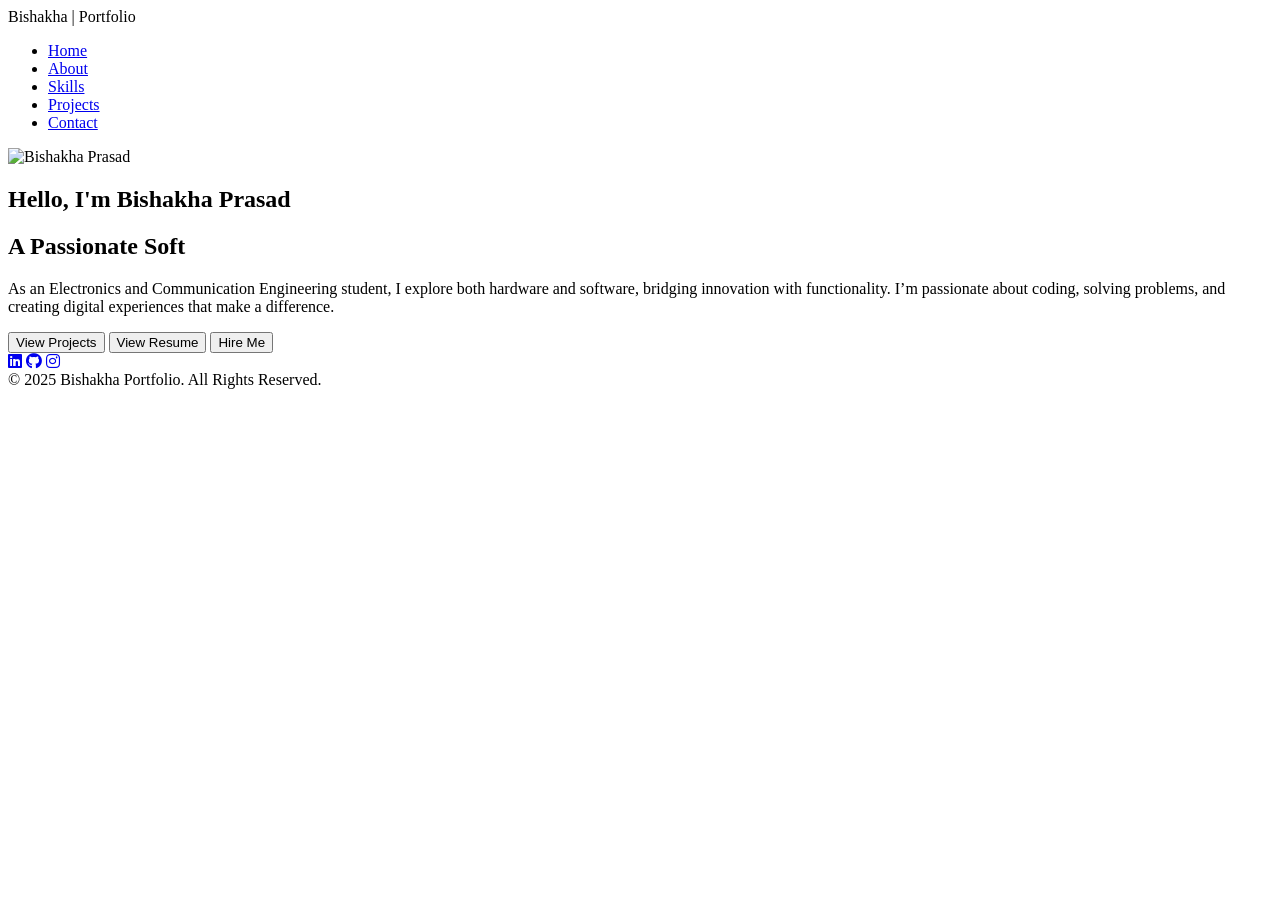
==== index.html @ d1c51b1b "Update index.html" ====
<!DOCTYPE html>
<html lang="en">

<head>
    <meta charset="UTF-8">
    <meta name="viewport" content="width=device-width, initial-scale=1.0">
    <title>Bishakha Portfolio</title>

    <!-- Font Awesome -->
    <link rel="stylesheet" href="https://cdnjs.cloudflare.com/ajax/libs/font-awesome/6.5.0/css/all.min.css">
    <!-- Google Fonts -->
    <link href="https://fonts.googleapis.com/css2?family=Poppins:wght@400;600;700&display=swap" rel="stylesheet">

    <link rel="stylesheet" href="Pstyle.css">
</head>

<body>
    <!-- ===== Navbar ===== -->
    <header class="navbar">
        <div class="logo">Bishakha | Portfolio</div>
        <ul class="navlist">
            <li><a href="index1.html" class="active">Home</a></li>
            <li><a href="about.html">About</a></li>
            <li><a href="skills.html">Skills</a></li>
            <li><a href="projects.html">Projects</a></li>
            <li><a href="contact.html">Contact</a></li>
        </ul>
    </header>

    <!-- ===== Home Section ===== -->
    <section id="home" class="home-section">
        <div class="home-content">
            <!-- Your photo -->
            <div class="home-image">
                <img src="my_pic2.jpg" alt="Bishakha Prasad">
            </div>

            <h1 class="home-name">Hello, I'm <span class="home2">Bishakha Prasad</span></h1>
            <h2 class="home-role">A Passionate <span class="typing"></span></h2>

            <p class="home-detail">
                As an Electronics and Communication Engineering student, I explore both hardware and software,
                bridging innovation with functionality. I’m passionate about coding, solving problems, and creating
                digital experiences that make a difference.
            </p>

            <div class="btn-container">
                <button class="btn-secondary" onclick="location.href='projects.html'">View Projects</button>
                <button class="btn-secondary" onclick="location.href='projects.html'">View Resume</button>
                <button class="btn-primary" onclick="location.href='contact.html'">Hire Me</button>
                
            </div>

            <div class="social-icons">
                <a href="https://www.linkedin.com/in/bishakha-prasad-864885325?utm_source=share&utm_campaign=share_via&utm_content=profile&utm_medium=android_app" target="_blank"><i
                        class="fa-brands fa-linkedin"></i></a>
                <a href="https://github.com/Bishakha2502" target="_blank"><i class="fa-brands fa-github"></i></a>
                <a href="https://www.instagram.com/_.bishakha.___?igsh=dGhjbWV0NnV6NW83" target="_blank"><i
                        class="fa-brands fa-instagram"></i></a>
            </div>
        </div>
    </section>

    <footer>© 2025 Bishakha Portfolio. All Rights Reserved.</footer>

    <!-- ===== Typing Animation Script ===== -->
    <script>
        document.addEventListener('DOMContentLoaded', function () {
            const typingSpan = document.querySelector('.typing');
            if (!typingSpan) return;

            const textArray = ["Software Developer", "Problem Solver", "Creative Coder"];
            let typingIndex = 0;
            let charIndex = 0;
            const typingSpeed = 120;
            const erasingSpeed = 80;
            const delayBetween = 1500;

            function type() {
                const current = textArray[typingIndex];
                if (charIndex < current.length) {
                    typingSpan.textContent += current.charAt(charIndex++);
                    setTimeout(type, typingSpeed);
                } else {
                    setTimeout(erase, delayBetween);
                }
            }

            function erase() {
                if (charIndex > 0) {
                    typingSpan.textContent = typingSpan.textContent.slice(0, -1);
                    charIndex--;
                    setTimeout(erase, erasingSpeed);
                } else {
                    typingIndex = (typingIndex + 1) % textArray.length;
                    setTimeout(type, typingSpeed);
                }
            }

            setTimeout(type, 700);
        });
    </script>
</body>

</html>
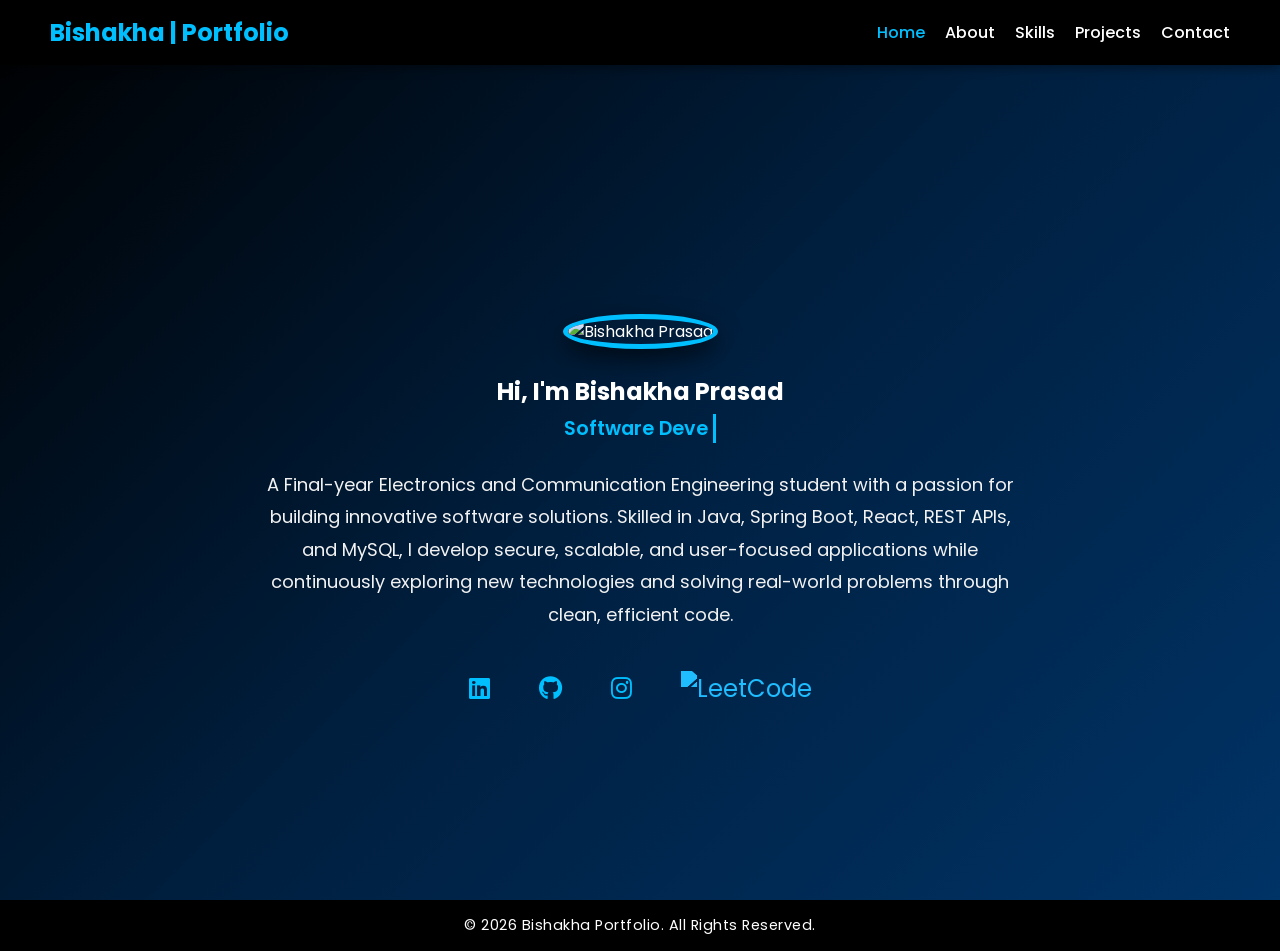
==== commit 7852fe1e: "Update index.html" ====
--- a/index.html
+++ b/index.html
@@ -4,20 +4,17 @@
 <head>
     <meta charset="UTF-8">
     <meta name="viewport" content="width=device-width, initial-scale=1.0">
-    <title>Bishakha Portfolio</title>
-
-    <!-- Font Awesome -->
+    <title>Bishakha | Portfolio</title>
+    
     <link rel="stylesheet" href="https://cdnjs.cloudflare.com/ajax/libs/font-awesome/6.5.0/css/all.min.css">
-    <!-- Google Fonts -->
-    <link href="https://fonts.googleapis.com/css2?family=Poppins:wght@400;600;700&display=swap" rel="stylesheet">
-
+    <link href="https://fonts.googleapis.com/css2?family=Poppins:wght@300;400;500;600;700&display=swap" rel="stylesheet">
     <link rel="stylesheet" href="Pstyle.css">
 </head>
-
 <body>
-    <!-- ===== Navbar ===== -->
     <header class="navbar">
-        <div class="logo">Bishakha | Portfolio</div>
+        <div class="logo">
+            Bishakha | Portfolio
+        </div>
         <ul class="navlist">
             <li><a href="index1.html" class="active">Home</a></li>
             <li><a href="about.html">About</a></li>
@@ -27,79 +24,67 @@
         </ul>
     </header>
 
-    <!-- ===== Home Section ===== -->
     <section id="home" class="home-section">
         <div class="home-content">
-            <!-- Your photo -->
             <div class="home-image">
                 <img src="my_pic2.jpg" alt="Bishakha Prasad">
             </div>
-
-            <h1 class="home-name">Hello, I'm <span class="home2">Bishakha Prasad</span></h1>
-            <h2 class="home-role">A Passionate <span class="typing"></span></h2>
-
+            <h1 class="home-name">
+                Hi, I'm
+                <span class="home2">Bishakha Prasad</span>
+            </h1>
+            <h2 class="home-role">               
+                <span class="typing"></span>
+            </h2>
             <p class="home-detail">
-                As an Electronics and Communication Engineering student, I explore both hardware and software,
-                bridging innovation with functionality. I’m passionate about coding, solving problems, and creating
-                digital experiences that make a difference.
+               A Final-year Electronics and Communication Engineering student with a passion for building innovative software solutions. Skilled in Java, Spring Boot, React, REST APIs, and MySQL, I develop secure, scalable, and user-focused applications while continuously exploring new technologies and solving real-world problems through clean, efficient code.
             </p>
-
-            <div class="btn-container">
-                <button class="btn-secondary" onclick="location.href='projects.html'">View Projects</button>
-                <button class="btn-secondary" onclick="location.href='projects.html'">View Resume</button>
-                <button class="btn-primary" onclick="location.href='contact.html'">Hire Me</button>
-                
-            </div>
-
             <div class="social-icons">
-                <a href="https://www.linkedin.com/in/bishakha-prasad-864885325?utm_source=share&utm_campaign=share_via&utm_content=profile&utm_medium=android_app" target="_blank"><i
-                        class="fa-brands fa-linkedin"></i></a>
-                <a href="https://github.com/Bishakha2502" target="_blank"><i class="fa-brands fa-github"></i></a>
-                <a href="https://www.instagram.com/_.bishakha.___?igsh=dGhjbWV0NnV6NW83" target="_blank"><i
-                        class="fa-brands fa-instagram"></i></a>
+                <a href="https://www.linkedin.com/in/bishakha-prasad-864885325?utm_source=share&utm_campaign=share_via&utm_content=profile&utm_medium=android_app"target="_blank"><i class="fa-brands fa-linkedin"></i></a>
+                <a href="https://github.com/Bishakha2502"target="_blank"><i class="fa-brands fa-github"></i></a>
+                <a href="https://www.instagram.com/_.bishakha.___?igsh=dGhjbWV0NnV6NW83"target="_blank"><i class="fa-brands fa-instagram"></i></a>
+                <a href="https://leetcode.com/u/Bishakha_Prasad/" target="_blank">
+                <img src="https://cdn.simpleicons.org/leetcode" alt="LeetCode" class="leetcode-icon"></a>
             </div>
         </div>
     </section>
+    <footer> © 2026 Bishakha Portfolio. All Rights Reserved.</footer>
+    <script>
+        document.addEventListener("DOMContentLoaded", () => {
+            const typingElement = document.querySelector(".typing");
+            const words = [
+                "Software Developer",
+                "Problem Solver",
+                "Tech Enthusiast"
+            ];
 
-    <footer>© 2025 Bishakha Portfolio. All Rights Reserved.</footer>
-
-    <!-- ===== Typing Animation Script ===== -->
-    <script>
-        document.addEventListener('DOMContentLoaded', function () {
-            const typingSpan = document.querySelector('.typing');
-            if (!typingSpan) return;
-
-            const textArray = ["Software Developer", "Problem Solver", "Creative Coder"];
-            let typingIndex = 0;
+            let wordIndex = 0;
             let charIndex = 0;
-            const typingSpeed = 120;
-            const erasingSpeed = 80;
-            const delayBetween = 1500;
-
-            function type() {
-                const current = textArray[typingIndex];
-                if (charIndex < current.length) {
-                    typingSpan.textContent += current.charAt(charIndex++);
-                    setTimeout(type, typingSpeed);
+            let isDeleting = false;
+            function typeEffect() {
+                const currentWord = words[wordIndex];
+                if (!isDeleting) {
+                    typingElement.textContent =
+                        currentWord.substring(0, charIndex + 1);
+                    charIndex++;
+                    if (charIndex === currentWord.length) {
+                        isDeleting = true;
+                        setTimeout(typeEffect, 1500);
+                        return;
+                    }
                 } else {
-                    setTimeout(erase, delayBetween);
+                    typingElement.textContent =
+                        currentWord.substring(0, charIndex - 1);
+                    charIndex--;
+                    if (charIndex === 0) {
+                        isDeleting = false;
+                        wordIndex = (wordIndex + 1) % words.length;
+                    }
                 }
+                setTimeout(typeEffect, isDeleting ? 60 : 120);
             }
-
-            function erase() {
-                if (charIndex > 0) {
-                    typingSpan.textContent = typingSpan.textContent.slice(0, -1);
-                    charIndex--;
-                    setTimeout(erase, erasingSpeed);
-                } else {
-                    typingIndex = (typingIndex + 1) % textArray.length;
-                    setTimeout(type, typingSpeed);
-                }
-            }
-
-            setTimeout(type, 700);
+            typeEffect();
         });
     </script>
 </body>
-
 </html>
--- a/Pstyle.css
+++ b/Pstyle.css
@@ -0,0 +1,615 @@
+/* ===== Reset ===== */
+* {
+  margin: 0;
+  padding: 0;
+  box-sizing: border-box;
+  font-family: 'Poppins', sans-serif;
+}
+
+body {
+  background-color: #000;
+  /* Black background for main tone */
+  color: #fff;
+  scroll-behavior: smooth;
+}
+
+/* ===== Navbar ===== */
+.navbar {
+  width: 100%;
+  background: #0a0a0a;
+  color: #fff;
+  display: flex;
+  justify-content: space-between;
+  align-items: center;
+  padding: 20px 10%;
+  position: fixed;
+  top: 0;
+  z-index: 1000;
+  box-shadow: 0 3px 10px rgba(0, 0, 0, 0.4);
+}
+
+.logo {
+  font-size: 22px;
+  font-weight: 700;
+  color: #00bfff;
+}
+
+.navlist {
+  list-style: none;
+  display: flex;
+  gap: 30px;
+}
+
+.navlist a {
+  text-decoration: none;
+  color: #e6e6e6;
+  font-weight: 500;
+  transition: 0.3s;
+}
+
+.navlist a:hover,
+.navlist .active {
+  color: #00bfff;
+}
+
+/* ===== Home Section ===== */
+.home-section {
+  background: linear-gradient(135deg, #000, #001f3f, #003366);
+  min-height: 100vh;
+  display: flex;
+  justify-content: center;
+  align-items: center;
+  flex-direction: column;
+  text-align: center;
+  padding-top: 120px;
+}
+
+.home-image img {
+  width: 230px;
+  height: 230px;
+  border-radius: 50%;
+  border: 5px solid #00bfff;
+  object-fit: cover;
+  box-shadow: 0 10px 25px rgba(0, 0, 0, 0.6);
+  margin-bottom: 25px;
+}
+
+.home-name h1{
+  font-family: var(--font-heading);
+  font-size: 48px;
+  margin-bottom: 15px;
+}
+
+.home2 {
+  color: var(--light-blue);
+}
+
+.home-role {
+  font-size: 24px;
+  color: #e6e6e6;
+  margin-bottom: 25px;
+}
+
+/* ===== Typing Effect ===== */
+.typing {
+  display: inline-block;
+  vertical-align: middle;
+  color: #00bfff;
+  font-weight: 600;
+  font-size: 1.2rem;
+  border-right: 3px solid #00bfff;
+  padding-right: 5px;
+  white-space: nowrap;
+  overflow: hidden;
+  animation: blink .8s steps(1) infinite;
+}
+
+@keyframes blink {
+
+  0%,
+  49% {
+    border-color: #00bfff;
+  }
+
+  50%,
+  100% {
+    border-color: transparent;
+  }
+}
+
+.home-detail {
+  max-width: 750px;
+  font-size: 18px;
+  line-height: 1.8;
+  color: #f2f2f2;
+  margin-bottom: 40px;
+}
+
+/* ===== Buttons ===== */
+.btn-container {
+  display: flex;
+  gap: 20px;
+  justify-content: center;
+  margin-bottom: 30px;
+}
+
+.btn-primary,
+.btn-secondary {
+  padding: 12px 30px;
+  border-radius: 30px;
+  font-size: 16px;
+  cursor: pointer;
+  transition: 0.3s ease;
+  border: none;
+  font-weight: 600;
+}
+
+.btn-primary {
+  background-color: #00bfff;
+  color: #fff;
+}
+
+.btn-secondary {
+  background-color: transparent;
+  color: #00bfff;
+  border: 2px solid #00bfff;
+}
+
+.btn-primary:hover {
+  background-color: #009ad8;
+}
+
+.btn-secondary:hover {
+  background-color: #00bfff;
+  color: #fff;
+}
+
+/* ===== Social Icons ===== */
+.social-icons {
+  margin-top: 15px;
+}
+
+.social-icons a {
+  text-decoration: none;
+  margin: 0 12px;
+}
+
+.social-icons i {
+  font-size: 24px;
+  color: #00bfff;
+  transition: transform 0.3s, color 0.3s;
+}
+
+.social-icons i:hover {
+  transform: scale(1.2);
+  color: #ffffff;
+}
+
+.leetcode-icon {
+    width: 28px;
+    height: 28px;
+    transition: transform 0.3s, color 0.3s;
+
+    /* #00bfff (Deep Sky Blue) */
+    filter: brightness(0) saturate(100%) invert(58%) sepia(96%) saturate(1638%) hue-rotate(166deg) brightness(101%) contrast(101%);
+}
+
+.leetcode-icon:hover {
+    /* White */
+    filter: brightness(0) invert(1);
+    transform: scale(1.2);
+}
+
+footer {
+  background-color: var(--black);
+  color: var(--white);
+  text-align: center;
+  padding: 15px;
+  font-size: 14px;
+  letter-spacing: 0.5px;
+}
+
+/* ===== About Section ===== */
+.about-section {
+  background: linear-gradient(135deg, #000, #001f3f);
+  padding: 100px 10%;
+  color: #fff;
+  text-align: center;
+}
+
+.about-container {
+  display: flex;
+  flex-wrap: wrap;
+  justify-content: center;
+  align-items: center;
+  gap: 50px;
+  margin-top: 50px;
+}
+
+.about-image img {
+  width: 250px;
+  height: 250px;
+  border-radius: 50%;
+  border: 5px solid #00bfff;
+  object-fit: cover;
+  box-shadow: 0 10px 25px rgba(0, 0, 0, 0.6);
+}
+
+.about-content {
+  max-width: 600px;
+  text-align: left;
+}
+
+.about-content p {
+  font-size: 16px;
+  line-height: 1.8;
+  margin-bottom: 20px;
+  color: #e6e6e6;
+}
+
+/* Contact Button */
+.contact-btn {
+    display: inline-block;
+    margin-top: 20px;
+    padding: 14px 32px;
+    background: #00bfff;
+    color: #ffffff;
+    text-decoration: none;
+    font-size: 17px;
+    font-weight: 600;
+    border: 2px solid #00bfff;
+    border-radius: 30px;
+    transition: all 0.3s ease;
+    box-shadow: 0 8px 20px rgba(37, 99, 235, 0.25);
+}
+
+.contact-btn:hover {
+    background: #ffffff;
+    color: #00bfff;
+    border-color: #00bfff;
+    transform: translateY(-3px);
+    box-shadow: 0 12px 24px rgba(37, 99, 235, 0.35);
+}
+
+.contact-btn:active {
+    transform: scale(0.98);
+}
+
+/* ===== Skills Section ===== */
+.skills-section {
+  background: linear-gradient(135deg, #000, #001f3f);
+  padding: 100px 10%;
+  text-align: center;
+}
+
+.skills-container {
+  display: flex;
+  flex-wrap: wrap;
+  justify-content: center;
+  gap: 30px;
+}
+
+.skill-card {
+  background: rgba(255, 255, 255, 0.05);
+  border: 2px solid #00bfff;
+  border-radius: 20px;
+  width: 200px;
+  padding: 30px 20px;
+  text-align: center;
+  transition: 0.3s ease;
+  box-shadow: 0 5px 15px rgba(0, 191, 255, 0.2);
+}
+
+.skill-card i {
+  font-size: 40px;
+  color: #00bfff;
+  margin-bottom: 15px;
+}
+
+.skill-card h3 {
+  font-size: 20px;
+  color: #fff;
+  margin-bottom: 8px;
+}
+
+.skill-card p {
+  font-size: 14px;
+  color: #e6e6e6;
+  line-height: 1.5;
+}
+
+.skill-card:hover {
+  transform: translateY(-10px);
+  background: #003366;
+  border-color: #009ad8;
+}
+
+/*resume */
+.skills-btn {
+    text-align: center;
+    margin-top: 40px;
+}
+
+.contact-btn {
+    display: inline-block;
+    padding: 14px 32px;
+    background: #00bfff;
+    color: white;
+    text-decoration: none;
+    border: 2px solid #00bfff;
+    border-radius: 30px;
+    font-size: 17px;
+    font-weight: 600;
+    transition: 0.3s ease;
+}
+
+.contact-btn:hover {
+    background: white;
+    color: #00bfff;
+}
+
+
+/* Section Titles */
+.section-title {
+  font-size: 36px;
+  color: #00bfff;
+  text-align: center;
+  margin-bottom: 10px;
+}
+
+.section-subtitle {
+  text-align: center;
+  color: #e6e6e6;
+  font-size: 18px;
+  margin-bottom: 50px;
+}
+
+/* ===== Projects Section ===== */
+.projects-section {
+  background: linear-gradient(135deg, #001f3f, #000);
+  padding: 100px 10%;
+  text-align: center;
+}
+
+.projects-container {
+  display: flex;
+  flex-wrap: wrap;
+  justify-content: center;
+  gap: 40px;
+}
+
+.project-card {
+  position: relative;
+  width: 320px;
+  height: 230px;
+  border-radius: 20px;
+  overflow: hidden;
+  border: 2px solid #00bfff;
+  box-shadow: 0 8px 25px rgba(0, 191, 255, 0.3);
+  transition: transform 0.3s ease, box-shadow 0.3s ease;
+}
+
+.project-card img {
+  width: 100%;
+  height: 100%;
+  object-fit: cover;
+  transition: 0.5s ease;
+}
+
+.project-card:hover img {
+  transform: scale(1.1);
+  opacity: 0.3;
+}
+
+/* Overlay Effect */
+.overlay {
+  position: absolute;
+  top: 0;
+  left: 0;
+  width: 100%;
+  height: 100%;
+  color: #fff;
+  display: flex;
+  flex-direction: column;
+  justify-content: center;
+  align-items: center;
+  text-align: center;
+  opacity: 0;
+  transition: opacity 0.4s ease;
+  padding: 20px;
+}
+
+.project-card:hover .overlay {
+  opacity: 1;
+}
+
+.overlay h3 {
+  color: #00bfff;
+  font-size: 22px;
+  margin-bottom: 10px;
+}
+
+.overlay p {
+  font-size: 15px;
+  color: #e6e6e6;
+  margin-bottom: 20px;
+  line-height: 1.5;
+}
+
+.project-btn {
+  background-color: #00bfff;
+  color: #fff;
+  padding: 10px 20px;
+  border-radius: 30px;
+  text-decoration: none;
+  font-weight: 600;
+  transition: 0.3s ease;
+}
+
+.project-btn:hover {
+  background-color: #009ad8;
+  transform: scale(1.05);
+}
+
+/* Section Titles */
+.section-title {
+  font-size: 36px;
+  color: #00bfff;
+  text-align: center;
+  margin-bottom: 10px;
+}
+
+.section-subtitle {
+  text-align: center;
+  color: #e6e6e6;
+  font-size: 18px;
+  margin-bottom: 50px;
+}
+
+/* ===== Contact Section ===== */
+/* ===== NAVBAR ===== */
+.navbar {
+    display: flex;
+    justify-content: space-between;
+    align-items: center;
+    padding: 15px 50px;
+    background-color: #000;
+    color: #fff;
+}
+
+.navbar .logo {
+    font-size: 1.5rem;
+    font-weight: bold;
+    color: #00bfff;
+    text-decoration: none;
+}
+
+.navlist {
+    list-style: none;
+    display: flex;
+    gap: 20px;
+}
+
+.navlist a {
+    color: #fff;
+    text-decoration: none;
+    font-size: 1rem;
+    transition: color 0.3s;
+}
+
+.navlist a:hover,
+.navlist a.active {
+    color: #00bfff;
+}
+
+/* ===== CONTACT SECTION ===== */
+.contact-section {
+    background: linear-gradient(135deg, #000, #001f3f, #003366);
+    padding: 100px 10%;
+    color: #fff;
+    text-align: center;
+}
+
+.section-title {
+    font-size: 36px;
+    color: #00bfff;
+    margin-bottom: 10px;
+}
+
+.section-subtitle {
+    color: #e6e6e6;
+    font-size: 18px;
+    margin-bottom: 20px;
+}
+
+.intro-text {
+    color: #ccc;
+    font-size: 17px;
+    margin-bottom: 50px;
+}
+
+/* ===== CONTACT INFO (Horizontal Layout) ===== */
+.contact-center {
+    display: flex;
+    justify-content: center;
+    flex-wrap: wrap;
+    gap: 40px;
+}
+
+/* ===== CONTACT CARD ===== */
+.contact-card {
+    background-color: #001f3f;
+    border: 2px solid #00bfff;
+    border-radius: 15px;
+    padding: 25px;
+    width: 280px;
+    text-align: center;
+    transition: transform 0.4s, box-shadow 0.4s;
+    opacity: 0;
+    animation: fadeIn 1s forwards;
+}
+
+.contact-card:hover {
+    transform: translateY(-5px);
+    box-shadow: 0 0 20px 2px rgba(0, 191, 255, 0.7);
+}
+
+.contact-card i {
+    font-size: 28px;
+    color: #00bfff;
+    margin-bottom: 15px;
+}
+
+.contact-card h4 {
+    font-size: 20px;
+    color: #00bfff;
+    margin-bottom: 10px;
+}
+
+.contact-card p {
+    font-size: 16px;
+    color: #e6e6e6;
+}
+
+/* ===== SOCIAL ICONS ===== */
+.social-icons {
+    margin-top: 40px;
+    display: flex;
+    justify-content: center;
+    gap: 25px;
+}
+
+.social-icons a {
+    color: #00bfff;
+    font-size: 24px;
+    transition: color 0.3s, transform 0.3s;
+}
+
+.social-icons a:hover {
+    color: #fff;
+    transform: scale(1.2);
+}
+
+/* ===== ANIMATION ===== */
+@keyframes fadeIn {
+    to {
+        opacity: 1;
+    }
+}
+
+/* ===== FOOTER ===== */
+footer {
+    text-align: center;
+    padding: 15px;
+    background: #000;
+    color: #fff;
+    font-size: 0.9rem;
+}
+
+/* ===== RESPONSIVE ===== */
+@media (max-width: 900px) {
+    .contact-center {
+        flex-direction: column;
+        align-items: center;
+    }
+}
